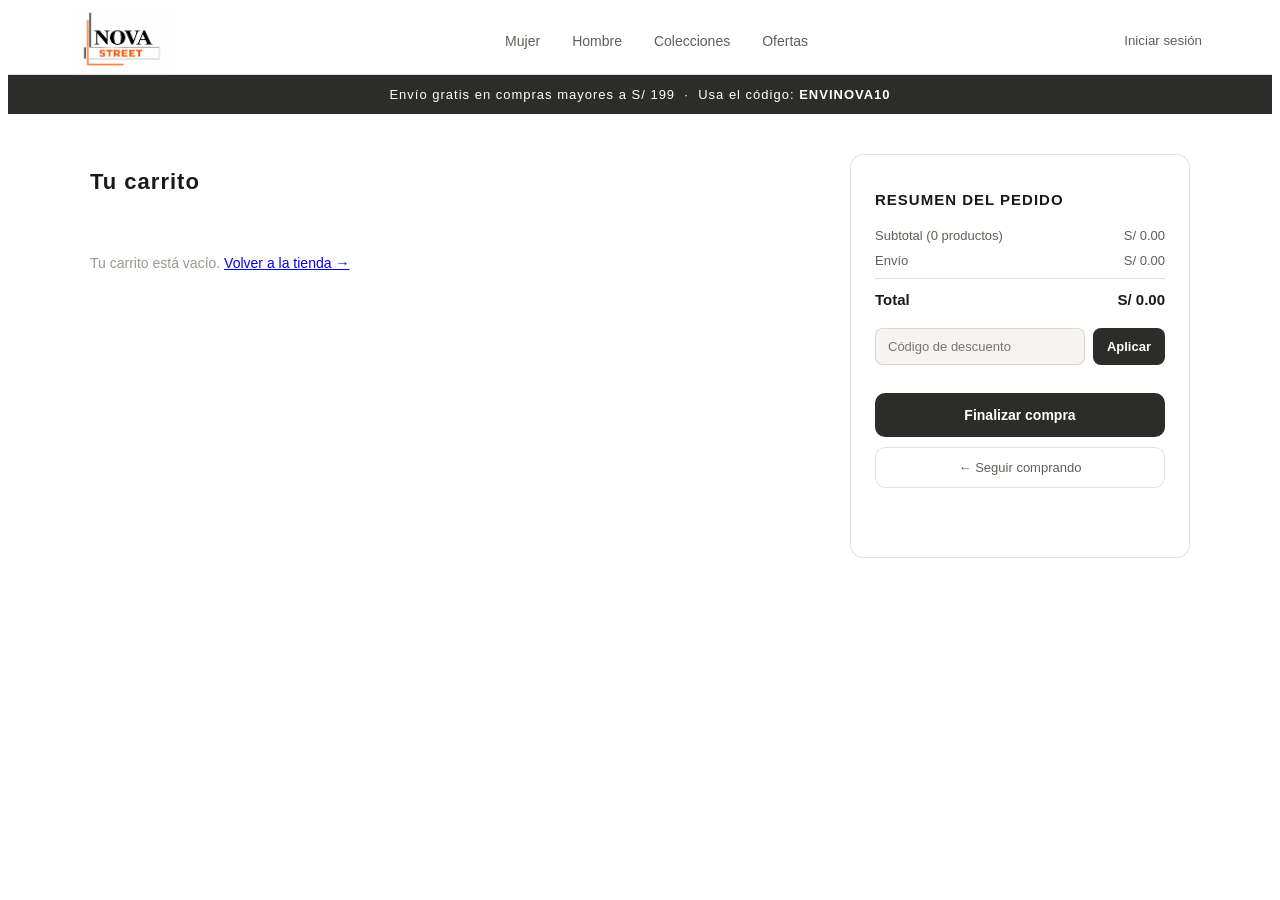
==== carrito.html @ d43078b9 "se agrego html y js para el carrito por favor creen cuenta y revisenlo gracias" ====
<!DOCTYPE html>
<html lang="es">
<head>
  <meta charset="UTF-8"/>
  <meta name="viewport" content="width=device-width, initial-scale=1.0"/>
  <title>Nova Street — Carrito</title>
  <link rel="stylesheet" href="css/1.css"/>
  <style>
    /* ── Layout principal ── */
    .carrito-page {
      max-width: 1100px;
      margin: 0 auto;
      padding: 2.5rem 2rem 5rem;
      display: grid;
      grid-template-columns: 1fr 340px;
      gap: 2rem;
      align-items: start;
    }
    @media (max-width: 768px) {
      .carrito-page { grid-template-columns: 1fr; }
    }
 
    /* ── Título ── */
    .carrito-titulo {
      font-size: 22px;
      font-weight: 600;
      letter-spacing: 1px;
      margin-bottom: 1.75rem;
      color: var(--text-primary);
    }
 
    /* ── Tabla de productos ── */
    .carrito-vacio {
      font-size: 14px;
      color: var(--text-tertiary);
      padding: 2rem 0;
    }
    .carrito-item {
      display: grid;
      grid-template-columns: 80px 1fr auto;
      gap: 1rem;
      align-items: center;
      padding: 1.1rem 0;
      border-bottom: 0.5px solid var(--border);
    }
    .item-img {
      width: 80px; height: 80px;
      border-radius: 10px;
      object-fit: cover;
      background: var(--bg-secondary);
      display: flex; align-items: center; justify-content: center;
      overflow: hidden;
    }
    .item-img img { width: 100%; height: 100%; object-fit: cover; }
    .item-info { display: flex; flex-direction: column; gap: 4px; }
    .item-name { font-size: 14px; font-weight: 500; color: var(--text-primary); }
    .item-cat  { font-size: 12px; color: var(--text-tertiary); }
    .item-price { font-size: 14px; font-weight: 600; color: var(--text-primary); margin-top: 4px; }
    .item-right {
      display: flex;
      flex-direction: column;
      align-items: flex-end;
      gap: 10px;
    }
    .item-subtotal { font-size: 14px; font-weight: 600; color: var(--text-primary); white-space: nowrap; }
    .qty-ctrl { display: flex; align-items: center; gap: 8px; }
    .qty-btn {
      width: 28px; height: 28px;
      border-radius: 50%;
      border: 0.5px solid var(--border);
      background: var(--bg-primary);
      color: var(--text-primary);
      font-size: 16px;
      cursor: pointer;
      display: flex; align-items: center; justify-content: center;
      font-family: inherit;
      transition: background 0.15s;
    }
    .qty-btn:hover { background: var(--bg-secondary); }
    .qty-num-c { font-size: 14px; font-weight: 600; min-width: 18px; text-align: center; }
    .btn-eliminar {
      background: none;
      border: none;
      font-size: 11px;
      color: var(--text-tertiary);
      cursor: pointer;
      font-family: inherit;
      padding: 0;
      transition: color 0.15s;
    }
    .btn-eliminar:hover { color: var(--coral); }
 
    /* ── Panel resumen ── */
    .resumen {
      border: 0.5px solid var(--border);
      border-radius: 14px;
      padding: 1.5rem;
      position: sticky;
      top: 80px;
      background: var(--bg-primary);
    }
    .resumen h2 { font-size: 15px; font-weight: 600; letter-spacing: 1px; margin-bottom: 1.25rem; }
    .resumen-fila {
      display: flex;
      justify-content: space-between;
      font-size: 13px;
      color: var(--text-secondary);
      margin-bottom: 10px;
    }
    .resumen-fila.total {
      font-size: 15px;
      font-weight: 600;
      color: var(--text-primary);
      border-top: 0.5px solid var(--border);
      padding-top: 12px;
      margin-top: 4px;
    }
    .promo-input {
      display: flex;
      gap: 8px;
      margin: 1.25rem 0;
    }
    .promo-input input {
      flex: 1;
      padding: 10px 12px;
      border: 0.5px solid var(--border);
      border-radius: 8px;
      font-size: 13px;
      font-family: inherit;
      outline: none;
      background: var(--bg-secondary);
    }
    .promo-input input:focus { border-color: var(--accent); }
    .promo-input button {
      padding: 10px 14px;
      background: var(--accent);
      color: #fff;
      border: none;
      border-radius: 8px;
      font-size: 13px;
      font-weight: 600;
      font-family: inherit;
      cursor: pointer;
    }
    .btn-checkout {
      width: 100%;
      padding: 14px;
      background: var(--accent);
      color: #fff;
      border: none;
      border-radius: 10px;
      font-size: 14px;
      font-weight: 600;
      font-family: inherit;
      cursor: pointer;
      transition: background 0.2s;
      margin-top: 0.5rem;
    }
    .btn-checkout:hover { background: var(--accent-hover); }
    .btn-seguir {
      width: 100%;
      padding: 12px;
      background: none;
      border: 0.5px solid var(--border);
      border-radius: 10px;
      font-size: 13px;
      color: var(--text-secondary);
      font-family: inherit;
      cursor: pointer;
      margin-top: 10px;
      transition: background 0.15s;
    }
    .btn-seguir:hover { background: var(--bg-secondary); }
 
    /* ── Formulario de envío (oculto hasta checkout) ── */
    .envio-form {
      display: none;
      margin-top: 1.25rem;
      padding-top: 1.25rem;
      border-top: 0.5px solid var(--border);
    }
    .envio-form.activo { display: block; }
    .envio-form h3 { font-size: 13px; font-weight: 600; letter-spacing: 1px; margin-bottom: 1rem; text-transform: uppercase; }
    .envio-form .field { margin-bottom: 0.75rem; }
    .envio-form .field label {
      display: block;
      font-size: 11px;
      font-weight: 600;
      letter-spacing: 1px;
      color: var(--text-tertiary);
      text-transform: uppercase;
      margin-bottom: 5px;
    }
    .envio-form .field input {
      width: 100%;
      padding: 10px 12px;
      border: 0.5px solid var(--border);
      border-radius: 8px;
      font-size: 13px;
      font-family: inherit;
      outline: none;
      background: var(--bg-secondary);
      color: var(--text-primary);
    }
    .envio-form .field input:focus { border-color: var(--accent); }
    .btn-confirmar {
      width: 100%;
      padding: 13px;
      background: #0F6E56;
      color: #fff;
      border: none;
      border-radius: 10px;
      font-size: 14px;
      font-weight: 600;
      font-family: inherit;
      cursor: pointer;
      margin-top: 0.5rem;
      transition: background 0.2s;
    }
    .btn-confirmar:hover { background: #0a5240; }
 
    /* ── Mensaje feedback ── */
    #mensajeCarrito {
      font-size: 13px;
      font-weight: 500;
      text-align: center;
      margin-top: 0.75rem;
      min-height: 1.2rem;
    }
 
    /* ── Usuario navbar ── */
    .nav-user { font-size: 13px; color: var(--text-secondary); }
  </style>
</head>
<body>
 
<!-- NAVBAR -->
<nav>
  <img src="img/loguito.2.png" class="loguito" alt="Nova Street"/>
  <ul class="nav-links">
    <li><a href="index.html">Mujer</a></li>
    <li><a href="Hombres.html">Hombre</a></li>
    <li><a href="#">Colecciones</a></li>
    <li><a href="#">Ofertas</a></li>
  </ul>
  <div class="nav-right">
    <span class="nav-user" id="nombreUsuario"></span>
    <button class="icon-btn" id="btnSesion" title="Sesión"></button>
  </div>
</nav>
 
<!-- PROMO BAR -->
<div class="promo-bar">
  Envío gratis en compras mayores a S/ 199 &nbsp;·&nbsp; Usa el código: <strong>ENVINOVA10</strong>
</div>
 
<!-- CONTENIDO CARRITO -->
<div class="carrito-page">
 
  <!-- Columna izquierda: lista -->
  <div>
    <h1 class="carrito-titulo">Tu carrito</h1>
    <div id="listaCarrito"></div>
  </div>
 
  <!-- Columna derecha: resumen -->
  <aside class="resumen">
    <h2>RESUMEN DEL PEDIDO</h2>
 
    <div class="resumen-fila">
      <span>Subtotal (<span id="totalQty">0</span> productos)</span>
      <span id="subtotalMonto">S/ 0.00</span>
    </div>
    <div class="resumen-fila">
      <span>Envío</span>
      <span id="costoEnvio">S/ 0.00</span>
    </div>
    <div class="resumen-fila total">
      <span>Total</span>
      <span id="totalMonto">S/ 0.00</span>
    </div>
 
    <div class="promo-input">
      <input type="text" id="codigoPromo" placeholder="Código de descuento"/>
      <button onclick="aplicarPromo()">Aplicar</button>
    </div>
 
    <button class="btn-checkout" id="btnCheckout">Finalizar compra</button>
    <button class="btn-seguir" onclick="window.location.href='index.html'">← Seguir comprando</button>
 
    <!-- Formulario de envío -->
    <form class="envio-form" id="formEnvio">
      <h3>Datos de envío</h3>
      <div class="field">
        <label for="direccion">Dirección</label>
        <input type="text" id="direccion" placeholder="Av. Arequipa 123, Lima" required/>
      </div>
      <div class="field">
        <label for="telefono">Teléfono</label>
        <input type="tel" id="telefono" placeholder="987654321" required/>
      </div>
      <button type="submit" class="btn-confirmar">Confirmar pedido ✓</button>
    </form>
 
    <p id="mensajeCarrito"></p>
  </aside>
 
</div>
 
<script src="js/carrito.js"></script>
</body>
</html>
---- css/1.css ----
*::before, *::after {box-sizing: border-box;margin: 0;padding: 0;}
    :root {
      --bg-primary: #ffffff;
      --bg-secondary: #f5f4f0;
      --text-primary: #1a1a18;
      --text-secondary: #5f5e5a;
      --text-tertiary: #999890;
      --border: rgba(0,0,0,0.12);
      --accent: #2C2C2A;
      --accent-hover: #444441;
      --coral: #D85A30;
    }
 
    body {
      font-family: -apple-system, BlinkMacSystemFont, 'Segoe UI', sans-serif;
      color: var(--text-primary);
      background: var(--bg-primary);
    }
 
    /* NAV */
    nav {
      display: flex;
      align-items: center;
      justify-content: space-between;
      padding: 0rem 4rem;
      border-bottom: 0.5px solid var(--border);
      background: var(--bg-primary);
      position: sticky;
      top: 0;
      z-index: 100;
    }
    .logo { font-size: 20px; font-weight: 600; letter-spacing: 3px; color: var(--text-primary); }
    .nav-links { display: flex; gap: 2rem; list-style: none; }
    .nav-links a { font-size: 14px; color: var(--text-secondary); text-decoration: none; transition: color 0.2s; cursor: pointer; }
    .nav-links a:hover { color: var(--text-primary); }
    .nav-right { display: flex; gap: 16px; align-items: center; }
    .icon-btn { background: none; border: none; cursor: pointer; color: var(--text-secondary); padding: 6px; display: flex; align-items: center; transition: color 0.2s; }
    .icon-btn:hover { color: var(--text-primary); }
    .cart-wrapper { position: relative; }
    .cart-badge {
      position: absolute; top: 0; right: 0;
      background: var(--coral); color: #fff;
      border-radius: 50%; font-size: 10px;
      width: 16px; height: 16px;
      display: flex; align-items: center; justify-content: center;
      font-weight: 600; transform: translate(40%, -40%);
    }
 
    /* PROMO BAR */
    .promo-bar {
      background: var(--accent);
      color: #fff;
      text-align: center;
      padding: 12px;
      font-size: 13px;
      letter-spacing: 1px;
    }
 
    /* HERO */
    .hero {
      display: grid;
      grid-template-columns: 1fr 1fr;
      min-height: 420px;
      background: var(--bg-secondary);
    }
    .hero-text {
      display: flex;
      flex-direction: column;
      justify-content: center;
      padding: 3rem 3rem;
      gap: 1.25rem;
    }
    .hero-tag { font-size: 12px; letter-spacing: 3px; color: var(--coral); font-weight: 600; text-transform: uppercase; }
    .hero h1 { font-size: 42px; font-weight: 600; line-height: 1.15; color: var(--text-primary); }
    .hero p { font-size: 15px; color: var(--text-secondary); line-height: 1.7; max-width: 340px; }
    .hero-btns { display: flex; gap: 12px; margin-top: 0.5rem; }
    .btn-primary {
      background: var(--accent); color: #fff;
      border: none; padding: 13px 30px;
      border-radius: 8px; font-size: 14px;
      cursor: pointer; font-family: inherit;
      transition: background 0.2s;
    }
    .btn-primary:hover { background: var(--accent-hover); }
    .btn-outline {
      background: none;
      border: 0.5px solid var(--border);
      color: var(--text-primary);
      padding: 13px 30px;
      border-radius: 8px; font-size: 14px;
      cursor: pointer; font-family: inherit;
      transition: background 0.2s;
    }
    .btn-outline:hover { background: var(--bg-primary); }
    .hero-visual {
      background: #e8e6de;
      display: flex;
      align-items: center;
      justify-content: center;
    }
 
    /* CATEGORIES */
    .section-header { padding: 2.5rem 2.5rem 1rem; }
    .section-label { font-size: 12px; letter-spacing: 2.5px; color: var(--text-tertiary); text-transform: uppercase; }
    .categories {
      display: grid;
      grid-template-columns: repeat(4, 1fr);
      gap: 14px;
      padding: 0 2.5rem 2.5rem;
    }
    .cat-card {
      border-radius: 12px;
      overflow: hidden;
      border: 0.5px solid var(--border);
      cursor: pointer;
      background: var(--bg-primary);
      transition: box-shadow 0.2s;
    }
    .cat-card:hover { box-shadow: 0 4px 16px rgba(0,0,0,0.08); }
    .cat-card:hover .cat-label { background: var(--accent); color: #fff; }
    .cat-img { height: 110px; display: flex; align-items: center; justify-content: center; font-size: 36px; }
    .cat-label {
      padding: 11px 14px;
      font-size: 13px; font-weight: 500;
      color: var(--text-primary);
      background: var(--bg-secondary);
      transition: background 0.2s, color 0.2s;
      text-align: center;
    }
 
    /* PRODUCTS */
    .products-section { padding: 0 2.5rem 3rem; }
    .filters { display: flex; gap: 8px; margin-bottom: 1.5rem; flex-wrap: wrap; }
    .filter-btn {
      border: 0.5px solid var(--border);
      background: var(--bg-primary);
      color: var(--text-secondary);
      padding: 7px 18px;
      border-radius: 20px;
      font-size: 13px;
      cursor: pointer;
      font-family: inherit;
      transition: all 0.2s;
    }
    .filter-btn.active, .filter-btn:hover {
      background: var(--accent);
      color: #fff;
      border-color: var(--accent);
    }
    .products {
      display: grid;
      grid-template-columns: repeat(3, 1fr);
      gap: 18px;
    }
    .product-card {
      border-radius: 12px;
      overflow: hidden;
      border: 0.5px solid var(--border);
      background: var(--bg-primary);
      cursor: pointer;
      transition: border-color 0.2s, box-shadow 0.2s;
    }
    .product-card:hover { border-color: rgba(0,0,0,0.25); box-shadow: 0 4px 16px rgba(0,0,0,0.07); }
    .product-img {
      height: 180px;
      display: flex;
      align-items: center;
      justify-content: center;
      font-size: 48px;
      position: relative;
    }
    .badge {
      position: absolute; top: 10px; left: 10px;
      font-size: 11px; font-weight: 600;
      padding: 4px 9px;
      border-radius: 6px;
    }
    .badge-new { background: #E1F5EE; color: #0F6E56; }
    .badge-sale { background: #FAECE7; color: #993C1D; }
    .product-info { padding: 14px 16px; }
    .product-name { font-size: 14px; font-weight: 500; color: var(--text-primary); margin-bottom: 3px; }
    .product-cat { font-size: 12px; color: var(--text-tertiary); margin-bottom: 10px; }
    .product-footer { display: flex; align-items: center; justify-content: space-between; }
    .price { font-size: 15px; font-weight: 600; color: var(--text-primary); }
    .price-old { font-size: 12px; color: var(--text-tertiary); text-decoration: line-through; margin-left: 5px; }
    .add-btn {
      width: 30px; height: 30px;
      border-radius: 50%;
      background: var(--accent);
      border: none; color: #fff;
      cursor: pointer;
      font-size: 20px;
      display: flex; align-items: center; justify-content: center;
      line-height: 1;
      transition: background 0.2s, transform 0.1s;
    }
    .add-btn:hover { background: var(--accent-hover); }
    .add-btn:active { transform: scale(0.92); }
 
    /* BANNER */
    .banner {
      margin: 0 2.5rem 3rem;
      border-radius: 16px;
      background: var(--accent);
      padding: 2.5rem 3rem;
      display: flex;
      align-items: center;
      justify-content: space-between;
    }
    .banner h2 { font-size: 26px; font-weight: 600; color: #fff; margin-bottom: 8px; }
    .banner p { font-size: 14px; color: rgba(255,255,255,0.65); }
    .btn-white {
      background: #fff; color: var(--accent);
      border: none; padding: 13px 28px;
      border-radius: 8px; font-size: 14px;
      cursor: pointer; font-family: inherit;
      font-weight: 600; white-space: nowrap;
      transition: opacity 0.2s;
    }
    .btn-white:hover { opacity: 0.85; }
 
    /* FOOTER */
    footer {
      border-top: 0.5px solid var(--border);
      padding: 2.5rem 2.5rem 1.5rem;
    }
    .footer-grid {
      display: grid;
      grid-template-columns: 2fr 1fr 1fr 1fr;
      gap: 2rem;
      margin-bottom: 2rem;
    }
    .footer-brand .logo { display: block; margin-bottom: 12px; }
    .footer-brand p { font-size: 13px; color: var(--text-secondary); line-height: 1.7; max-width: 220px; }
    .footer-col h4 { font-size: 11px; letter-spacing: 2px; color: var(--text-tertiary); margin-bottom: 14px; text-transform: uppercase; }
    .footer-col ul { list-style: none; display: flex; flex-direction: column; gap: 9px; }
    .footer-col a { font-size: 13px; color: var(--text-secondary); text-decoration: none; cursor: pointer; transition: color 0.2s; }
    .footer-col a:hover { color: var(--text-primary); }
    .footer-bottom {
      border-top: 0.5px solid var(--border);
      padding-top: 1.25rem;
      display: flex;
      align-items: center;
      justify-content: space-between;
      font-size: 12px;
      color: var(--text-tertiary);
    }
 
    /* TOAST */
    .toast {
      position: fixed;
      bottom: 24px; left: 50%;
      transform: translateX(-50%) translateY(10px);
      background: var(--accent); color: #fff;
      padding: 11px 22px;
      border-radius: 8px;
      font-size: 13px;
      opacity: 0;
      transition: opacity 0.3s, transform 0.3s;
      pointer-events: none;
      z-index: 999;
    }
    .toast.show { opacity: 1; transform: translateX(-50%) translateY(0); }
 
    /* RESPONSIVE */
    @media (max-width: 768px) {
      .hero { grid-template-columns: 1fr; }
      .hero-visual { display: none; }
      .categories { grid-template-columns: repeat(2, 1fr); }
      .products { grid-template-columns: repeat(2, 1fr); }
      .footer-grid { grid-template-columns: 1fr 1fr; }
      .banner { flex-direction: column; gap: 1.5rem; text-align: center; }
      .nav-links { display: none; }
    }

    /* AGREGADO: imagen del logo */
    .loguito {
      width: 99px;
      height: auto;
    }

    /* AGREGADO: controles de cantidad */
    .qty-ctrl {
      display: flex;
      align-items: center;
      gap: 6px;
    }
    .qty-num {
      font-size: 13px;
      font-weight: 600;
      min-width: 16px;
      text-align: center;
      color: var(--text-primary);
    }
    .minus-btn {
      width: 30px; height: 30px;
      border-radius: 50%;
      background: var(--bg-primary);
      border: 0.5px solid var(--border);
      color: var(--text-primary);
      cursor: pointer;
      font-size: 20px;
      display: flex; align-items: center; justify-content: center;
      line-height: 1;
      transition: background 0.2s, transform 0.1s;
      font-family: inherit;
    }
    .minus-btn:hover  { background: var(--bg-secondary); }
    .minus-btn:active { transform: scale(0.92); }

    /* AGREGADO: barra flotante del carrito */
    .cart-bar {
      position: fixed;
      bottom: 20px;
      left: 50%;
      transform: translateX(-50%) translateY(16px);
      width: calc(100% - 5rem);
      max-width: 700px;
      background: var(--accent);
      color: #fff;
      border-radius: 14px;
      padding: 14px 20px;
      display: flex;
      align-items: center;
      justify-content: space-between;
      gap: 12px;
      opacity: 0;
      pointer-events: none;
      transition: opacity 0.25s, transform 0.25s;
      z-index: 200;
    }
    .cart-bar.visible {
      opacity: 1;
      pointer-events: all;
      transform: translateX(-50%) translateY(0);
    }
    .cart-info {
      display: flex;
      flex-direction: column;
      gap: 2px;
      min-width: 0;
      overflow: hidden;
    }
    .cart-bar-names {
      font-size: 11px;
      color: rgba(255,255,255,0.55);
      white-space: nowrap;
      overflow: hidden;
      text-overflow: ellipsis;
    }
    .cart-bar-total {
      font-size: 15px;
      font-weight: 600;
    }
    .cart-bar-btn {
      flex-shrink: 0;
      background: #fff;
      color: var(--accent);
      border: none;
      border-radius: 8px;
      padding: 9px 20px;
      font-size: 13px;
      font-weight: 600;
      cursor: pointer;
      font-family: inherit;
      transition: opacity 0.15s;
      white-space: nowrap;
    }
    .cart-bar-btn:hover { opacity: 0.85; }

    @media (max-width: 768px) {
      .cart-bar { width: calc(100% - 2rem); }
    }
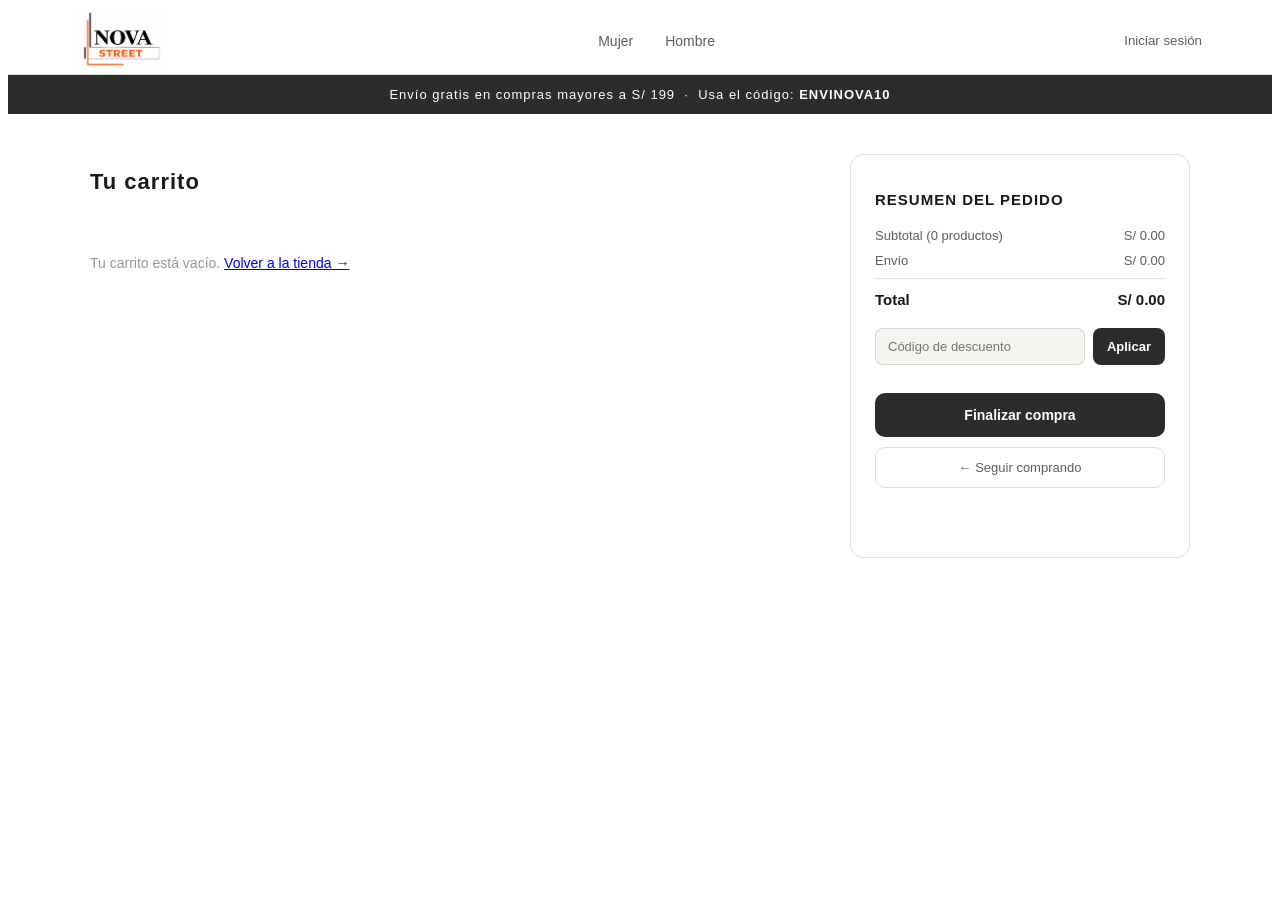
==== commit 3bafc123: "Aumento de la pagina de mujeres y orden en los html" ====
--- a/carrito.html
+++ b/carrito.html
@@ -5,243 +5,15 @@
   <meta name="viewport" content="width=device-width, initial-scale=1.0"/>
   <title>Nova Street — Carrito</title>
   <link rel="stylesheet" href="css/1.css"/>
-  <style>
-    /* ── Layout principal ── */
-    .carrito-page {
-      max-width: 1100px;
-      margin: 0 auto;
-      padding: 2.5rem 2rem 5rem;
-      display: grid;
-      grid-template-columns: 1fr 340px;
-      gap: 2rem;
-      align-items: start;
-    }
-    @media (max-width: 768px) {
-      .carrito-page { grid-template-columns: 1fr; }
-    }
- 
-    /* ── Título ── */
-    .carrito-titulo {
-      font-size: 22px;
-      font-weight: 600;
-      letter-spacing: 1px;
-      margin-bottom: 1.75rem;
-      color: var(--text-primary);
-    }
- 
-    /* ── Tabla de productos ── */
-    .carrito-vacio {
-      font-size: 14px;
-      color: var(--text-tertiary);
-      padding: 2rem 0;
-    }
-    .carrito-item {
-      display: grid;
-      grid-template-columns: 80px 1fr auto;
-      gap: 1rem;
-      align-items: center;
-      padding: 1.1rem 0;
-      border-bottom: 0.5px solid var(--border);
-    }
-    .item-img {
-      width: 80px; height: 80px;
-      border-radius: 10px;
-      object-fit: cover;
-      background: var(--bg-secondary);
-      display: flex; align-items: center; justify-content: center;
-      overflow: hidden;
-    }
-    .item-img img { width: 100%; height: 100%; object-fit: cover; }
-    .item-info { display: flex; flex-direction: column; gap: 4px; }
-    .item-name { font-size: 14px; font-weight: 500; color: var(--text-primary); }
-    .item-cat  { font-size: 12px; color: var(--text-tertiary); }
-    .item-price { font-size: 14px; font-weight: 600; color: var(--text-primary); margin-top: 4px; }
-    .item-right {
-      display: flex;
-      flex-direction: column;
-      align-items: flex-end;
-      gap: 10px;
-    }
-    .item-subtotal { font-size: 14px; font-weight: 600; color: var(--text-primary); white-space: nowrap; }
-    .qty-ctrl { display: flex; align-items: center; gap: 8px; }
-    .qty-btn {
-      width: 28px; height: 28px;
-      border-radius: 50%;
-      border: 0.5px solid var(--border);
-      background: var(--bg-primary);
-      color: var(--text-primary);
-      font-size: 16px;
-      cursor: pointer;
-      display: flex; align-items: center; justify-content: center;
-      font-family: inherit;
-      transition: background 0.15s;
-    }
-    .qty-btn:hover { background: var(--bg-secondary); }
-    .qty-num-c { font-size: 14px; font-weight: 600; min-width: 18px; text-align: center; }
-    .btn-eliminar {
-      background: none;
-      border: none;
-      font-size: 11px;
-      color: var(--text-tertiary);
-      cursor: pointer;
-      font-family: inherit;
-      padding: 0;
-      transition: color 0.15s;
-    }
-    .btn-eliminar:hover { color: var(--coral); }
- 
-    /* ── Panel resumen ── */
-    .resumen {
-      border: 0.5px solid var(--border);
-      border-radius: 14px;
-      padding: 1.5rem;
-      position: sticky;
-      top: 80px;
-      background: var(--bg-primary);
-    }
-    .resumen h2 { font-size: 15px; font-weight: 600; letter-spacing: 1px; margin-bottom: 1.25rem; }
-    .resumen-fila {
-      display: flex;
-      justify-content: space-between;
-      font-size: 13px;
-      color: var(--text-secondary);
-      margin-bottom: 10px;
-    }
-    .resumen-fila.total {
-      font-size: 15px;
-      font-weight: 600;
-      color: var(--text-primary);
-      border-top: 0.5px solid var(--border);
-      padding-top: 12px;
-      margin-top: 4px;
-    }
-    .promo-input {
-      display: flex;
-      gap: 8px;
-      margin: 1.25rem 0;
-    }
-    .promo-input input {
-      flex: 1;
-      padding: 10px 12px;
-      border: 0.5px solid var(--border);
-      border-radius: 8px;
-      font-size: 13px;
-      font-family: inherit;
-      outline: none;
-      background: var(--bg-secondary);
-    }
-    .promo-input input:focus { border-color: var(--accent); }
-    .promo-input button {
-      padding: 10px 14px;
-      background: var(--accent);
-      color: #fff;
-      border: none;
-      border-radius: 8px;
-      font-size: 13px;
-      font-weight: 600;
-      font-family: inherit;
-      cursor: pointer;
-    }
-    .btn-checkout {
-      width: 100%;
-      padding: 14px;
-      background: var(--accent);
-      color: #fff;
-      border: none;
-      border-radius: 10px;
-      font-size: 14px;
-      font-weight: 600;
-      font-family: inherit;
-      cursor: pointer;
-      transition: background 0.2s;
-      margin-top: 0.5rem;
-    }
-    .btn-checkout:hover { background: var(--accent-hover); }
-    .btn-seguir {
-      width: 100%;
-      padding: 12px;
-      background: none;
-      border: 0.5px solid var(--border);
-      border-radius: 10px;
-      font-size: 13px;
-      color: var(--text-secondary);
-      font-family: inherit;
-      cursor: pointer;
-      margin-top: 10px;
-      transition: background 0.15s;
-    }
-    .btn-seguir:hover { background: var(--bg-secondary); }
- 
-    /* ── Formulario de envío (oculto hasta checkout) ── */
-    .envio-form {
-      display: none;
-      margin-top: 1.25rem;
-      padding-top: 1.25rem;
-      border-top: 0.5px solid var(--border);
-    }
-    .envio-form.activo { display: block; }
-    .envio-form h3 { font-size: 13px; font-weight: 600; letter-spacing: 1px; margin-bottom: 1rem; text-transform: uppercase; }
-    .envio-form .field { margin-bottom: 0.75rem; }
-    .envio-form .field label {
-      display: block;
-      font-size: 11px;
-      font-weight: 600;
-      letter-spacing: 1px;
-      color: var(--text-tertiary);
-      text-transform: uppercase;
-      margin-bottom: 5px;
-    }
-    .envio-form .field input {
-      width: 100%;
-      padding: 10px 12px;
-      border: 0.5px solid var(--border);
-      border-radius: 8px;
-      font-size: 13px;
-      font-family: inherit;
-      outline: none;
-      background: var(--bg-secondary);
-      color: var(--text-primary);
-    }
-    .envio-form .field input:focus { border-color: var(--accent); }
-    .btn-confirmar {
-      width: 100%;
-      padding: 13px;
-      background: #0F6E56;
-      color: #fff;
-      border: none;
-      border-radius: 10px;
-      font-size: 14px;
-      font-weight: 600;
-      font-family: inherit;
-      cursor: pointer;
-      margin-top: 0.5rem;
-      transition: background 0.2s;
-    }
-    .btn-confirmar:hover { background: #0a5240; }
- 
-    /* ── Mensaje feedback ── */
-    #mensajeCarrito {
-      font-size: 13px;
-      font-weight: 500;
-      text-align: center;
-      margin-top: 0.75rem;
-      min-height: 1.2rem;
-    }
- 
-    /* ── Usuario navbar ── */
-    .nav-user { font-size: 13px; color: var(--text-secondary); }
-  </style>
-</head>
+  <link rel="stylesheet" href="css/carrito.css">
 <body>
  
 <!-- NAVBAR -->
 <nav>
   <img src="img/loguito.2.png" class="loguito" alt="Nova Street"/>
   <ul class="nav-links">
-    <li><a href="index.html">Mujer</a></li>
+    <li><a href="Mujeres.html">Mujer</a></li>
     <li><a href="Hombres.html">Hombre</a></li>
-    <li><a href="#">Colecciones</a></li>
-    <li><a href="#">Ofertas</a></li>
   </ul>
   <div class="nav-right">
     <span class="nav-user" id="nombreUsuario"></span>
@@ -286,7 +58,7 @@
     </div>
  
     <button class="btn-checkout" id="btnCheckout">Finalizar compra</button>
-    <button class="btn-seguir" onclick="window.location.href='index.html'">← Seguir comprando</button>
+    <button class="btn-seguir" onclick="window.location.href='Proyecto.html'">← Seguir comprando</button>
  
     <!-- Formulario de envío -->
     <form class="envio-form" id="formEnvio">
--- a/css/carrito.css
+++ b/css/carrito.css
@@ -0,0 +1,224 @@
+/* ── Layout principal ── */
+    .carrito-page {
+      max-width: 1100px;
+      margin: 0 auto;
+      padding: 2.5rem 2rem 5rem;
+      display: grid;
+      grid-template-columns: 1fr 340px;
+      gap: 2rem;
+      align-items: start;
+    }
+    @media (max-width: 768px) {
+      .carrito-page { grid-template-columns: 1fr; }
+    }
+ 
+    /* ── Título ── */
+    .carrito-titulo {
+      font-size: 22px;
+      font-weight: 600;
+      letter-spacing: 1px;
+      margin-bottom: 1.75rem;
+      color: var(--text-primary);
+    }
+ 
+    /* ── Tabla de productos ── */
+    .carrito-vacio {
+      font-size: 14px;
+      color: var(--text-tertiary);
+      padding: 2rem 0;
+    }
+    .carrito-item {
+      display: grid;
+      grid-template-columns: 80px 1fr auto;
+      gap: 1rem;
+      align-items: center;
+      padding: 1.1rem 0;
+      border-bottom: 0.5px solid var(--border);
+    }
+    .item-img {
+      width: 80px; height: 80px;
+      border-radius: 10px;
+      object-fit: cover;
+      background: var(--bg-secondary);
+      display: flex; align-items: center; justify-content: center;
+      overflow: hidden;
+    }
+    .item-img img { width: 100%; height: 100%; object-fit: cover; }
+    .item-info { display: flex; flex-direction: column; gap: 4px; }
+    .item-name { font-size: 14px; font-weight: 500; color: var(--text-primary); }
+    .item-cat  { font-size: 12px; color: var(--text-tertiary); }
+    .item-price { font-size: 14px; font-weight: 600; color: var(--text-primary); margin-top: 4px; }
+    .item-right {
+      display: flex;
+      flex-direction: column;
+      align-items: flex-end;
+      gap: 10px;
+    }
+    .item-subtotal { font-size: 14px; font-weight: 600; color: var(--text-primary); white-space: nowrap; }
+    .qty-ctrl { display: flex; align-items: center; gap: 8px; }
+    .qty-btn {
+      width: 28px; height: 28px;
+      border-radius: 50%;
+      border: 0.5px solid var(--border);
+      background: var(--bg-primary);
+      color: var(--text-primary);
+      font-size: 16px;
+      cursor: pointer;
+      display: flex; align-items: center; justify-content: center;
+      font-family: inherit;
+      transition: background 0.15s;
+    }
+    .qty-btn:hover { background: var(--bg-secondary); }
+    .qty-num-c { font-size: 14px; font-weight: 600; min-width: 18px; text-align: center; }
+    .btn-eliminar {
+      background: none;
+      border: none;
+      font-size: 11px;
+      color: var(--text-tertiary);
+      cursor: pointer;
+      font-family: inherit;
+      padding: 0;
+      transition: color 0.15s;
+    }
+    .btn-eliminar:hover { color: var(--coral); }
+ 
+    /* ── Panel resumen ── */
+    .resumen {
+      border: 0.5px solid var(--border);
+      border-radius: 14px;
+      padding: 1.5rem;
+      position: sticky;
+      top: 80px;
+      background: var(--bg-primary);
+    }
+    .resumen h2 { font-size: 15px; font-weight: 600; letter-spacing: 1px; margin-bottom: 1.25rem; }
+    .resumen-fila {
+      display: flex;
+      justify-content: space-between;
+      font-size: 13px;
+      color: var(--text-secondary);
+      margin-bottom: 10px;
+    }
+    .resumen-fila.total {
+      font-size: 15px;
+      font-weight: 600;
+      color: var(--text-primary);
+      border-top: 0.5px solid var(--border);
+      padding-top: 12px;
+      margin-top: 4px;
+    }
+    .promo-input {
+      display: flex;
+      gap: 8px;
+      margin: 1.25rem 0;
+    }
+    .promo-input input {
+      flex: 1;
+      padding: 10px 12px;
+      border: 0.5px solid var(--border);
+      border-radius: 8px;
+      font-size: 13px;
+      font-family: inherit;
+      outline: none;
+      background: var(--bg-secondary);
+    }
+    .promo-input input:focus { border-color: var(--accent); }
+    .promo-input button {
+      padding: 10px 14px;
+      background: var(--accent);
+      color: #fff;
+      border: none;
+      border-radius: 8px;
+      font-size: 13px;
+      font-weight: 600;
+      font-family: inherit;
+      cursor: pointer;
+    }
+    .btn-checkout {
+      width: 100%;
+      padding: 14px;
+      background: var(--accent);
+      color: #fff;
+      border: none;
+      border-radius: 10px;
+      font-size: 14px;
+      font-weight: 600;
+      font-family: inherit;
+      cursor: pointer;
+      transition: background 0.2s;
+      margin-top: 0.5rem;
+    }
+    .btn-checkout:hover { background: var(--accent-hover); }
+    .btn-seguir {
+      width: 100%;
+      padding: 12px;
+      background: none;
+      border: 0.5px solid var(--border);
+      border-radius: 10px;
+      font-size: 13px;
+      color: var(--text-secondary);
+      font-family: inherit;
+      cursor: pointer;
+      margin-top: 10px;
+      transition: background 0.15s;
+    }
+    .btn-seguir:hover { background: var(--bg-secondary); }
+ 
+    /* ── Formulario de envío (oculto hasta checkout) ── */
+    .envio-form {
+      display: none;
+      margin-top: 1.25rem;
+      padding-top: 1.25rem;
+      border-top: 0.5px solid var(--border);
+    }
+    .envio-form.activo { display: block; }
+    .envio-form h3 { font-size: 13px; font-weight: 600; letter-spacing: 1px; margin-bottom: 1rem; text-transform: uppercase; }
+    .envio-form .field { margin-bottom: 0.75rem; }
+    .envio-form .field label {
+      display: block;
+      font-size: 11px;
+      font-weight: 600;
+      letter-spacing: 1px;
+      color: var(--text-tertiary);
+      text-transform: uppercase;
+      margin-bottom: 5px;
+    }
+    .envio-form .field input {
+      width: 100%;
+      padding: 10px 12px;
+      border: 0.5px solid var(--border);
+      border-radius: 8px;
+      font-size: 13px;
+      font-family: inherit;
+      outline: none;
+      background: var(--bg-secondary);
+      color: var(--text-primary);
+    }
+    .envio-form .field input:focus { border-color: var(--accent); }
+    .btn-confirmar {
+      width: 100%;
+      padding: 13px;
+      background: #0F6E56;
+      color: #fff;
+      border: none;
+      border-radius: 10px;
+      font-size: 14px;
+      font-weight: 600;
+      font-family: inherit;
+      cursor: pointer;
+      margin-top: 0.5rem;
+      transition: background 0.2s;
+    }
+    .btn-confirmar:hover { background: #0a5240; }
+ 
+    /* ── Mensaje feedback ── */
+    #mensajeCarrito {
+      font-size: 13px;
+      font-weight: 500;
+      text-align: center;
+      margin-top: 0.75rem;
+      min-height: 1.2rem;
+    }
+ 
+    /* ── Usuario navbar ── */
+    .nav-user { font-size: 13px; color: var(--text-secondary); }
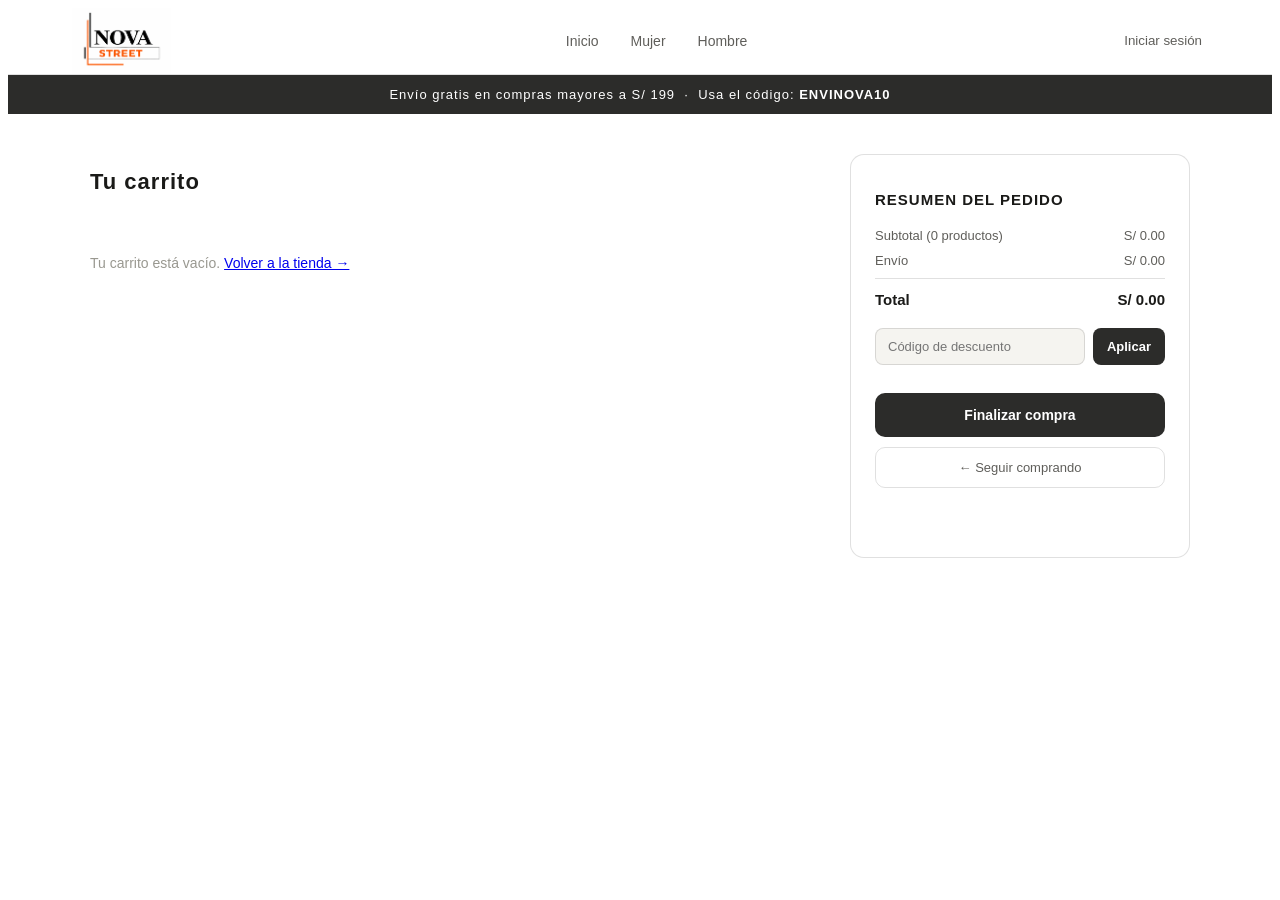
==== commit 2ebeb15e: "Aumento en el navbar un inicio" ====
--- a/carrito.html
+++ b/carrito.html
@@ -12,6 +12,7 @@
 <nav>
   <img src="img/loguito.2.png" class="loguito" alt="Nova Street"/>
   <ul class="nav-links">
+    <li><a href="Proyecto.html">Inicio</a></li>
     <li><a href="Mujeres.html">Mujer</a></li>
     <li><a href="Hombres.html">Hombre</a></li>
   </ul>
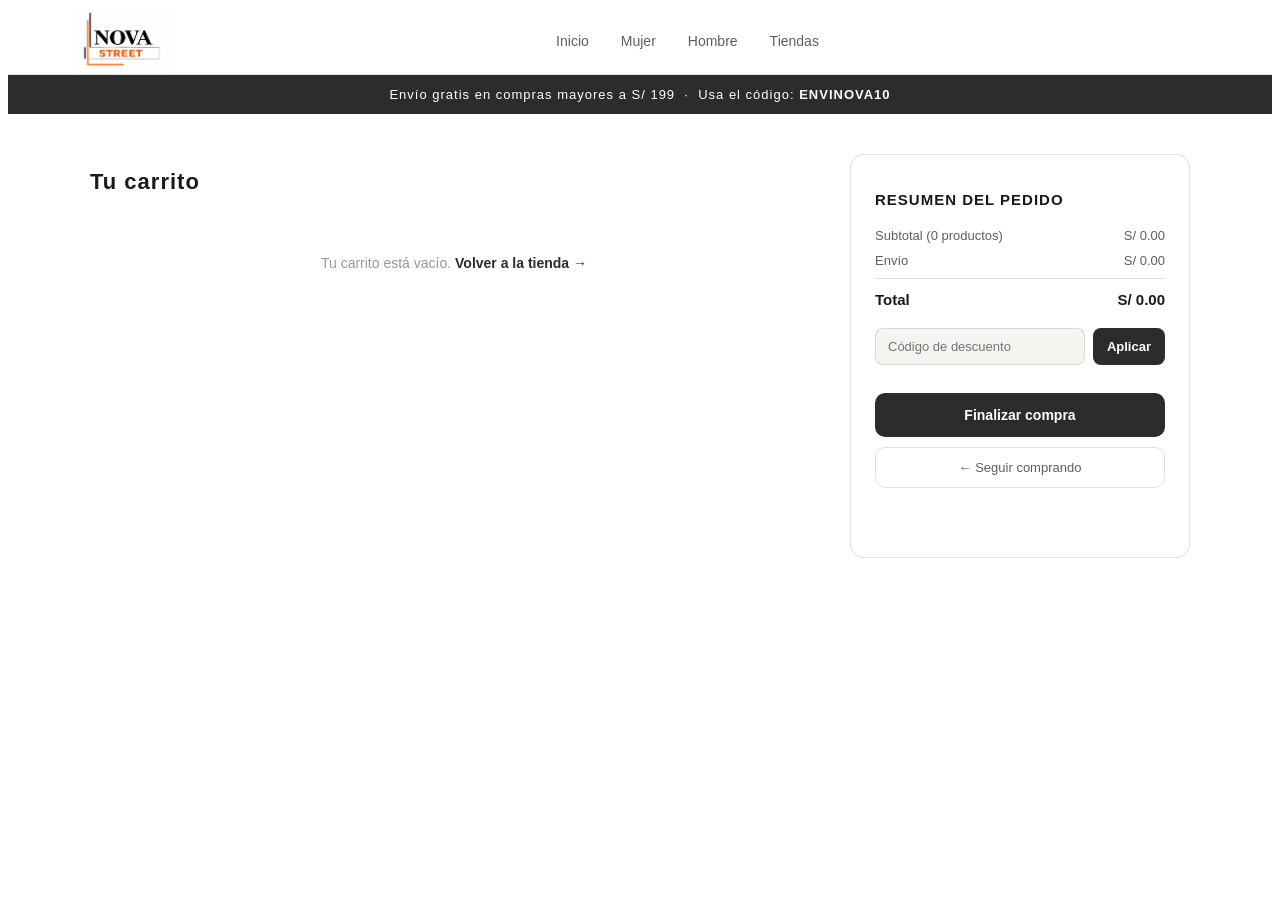
==== commit 37040702: "Se añadio un buscador en cada pagina y un favoritos en cada prenda" ====
--- a/carrito.html
+++ b/carrito.html
@@ -15,6 +15,7 @@
     <li><a href="Proyecto.html">Inicio</a></li>
     <li><a href="Mujeres.html">Mujer</a></li>
     <li><a href="Hombres.html">Hombre</a></li>
+    <li><a href="nuestrastiendas.html">Tiendas</a></li>
   </ul>
   <div class="nav-right">
     <span class="nav-user" id="nombreUsuario"></span>
@@ -67,10 +68,12 @@
       <div class="field">
         <label for="direccion">Dirección</label>
         <input type="text" id="direccion" placeholder="Av. Arequipa 123, Lima" required/>
+        <div class="mensaje error" id="error-direccion"></div>
       </div>
       <div class="field">
         <label for="telefono">Teléfono</label>
         <input type="tel" id="telefono" placeholder="987654321" required/>
+        <div class="mensaje error" id="error-telefono"></div>
       </div>
       <button type="submit" class="btn-confirmar">Confirmar pedido ✓</button>
     </form>
@@ -80,6 +83,7 @@
  
 </div>
  
+<script src="js/shared.js"></script>
 <script src="js/carrito.js"></script>
 </body>
 </html>
--- a/css/1.css
+++ b/css/1.css
@@ -370,4 +370,270 @@
 
     @media (max-width: 768px) {
       .cart-bar { width: calc(100% - 2rem); }
+    }
+
+    /* MODALES */
+    .modal-overlay {
+      display: none;
+      position: fixed;
+      top: 0;
+      left: 0;
+      right: 0;
+      bottom: 0;
+      background: rgba(0, 0, 0, 0.5);
+      z-index: 1000;
+      align-items: center;
+      justify-content: center;
+      animation: fadeIn 0.2s ease-in;
+    }
+    .modal-overlay.active {
+      display: flex;
+    }
+    .modal-content {
+      background: var(--bg-primary);
+      border-radius: 16px;
+      width: 90%;
+      max-width: 600px;
+      max-height: 80vh;
+      overflow-y: auto;
+      padding: 0;
+      box-shadow: 0 10px 40px rgba(0, 0, 0, 0.15);
+      animation: slideUp 0.3s ease-out;
+    }
+    .modal-header {
+      display: flex;
+      align-items: center;
+      justify-content: space-between;
+      padding: 20px;
+      border-bottom: 0.5px solid var(--border);
+      position: sticky;
+      top: 0;
+      background: var(--bg-primary);
+    }
+    .modal-header h2 {
+      font-size: 18px;
+      font-weight: 600;
+      color: var(--text-primary);
+      margin: 0;
+    }
+    .modal-close {
+      background: none;
+      border: none;
+      font-size: 24px;
+      color: var(--text-secondary);
+      cursor: pointer;
+      padding: 0;
+      width: 32px;
+      height: 32px;
+      display: flex;
+      align-items: center;
+      justify-content: center;
+      border-radius: 6px;
+      transition: background 0.2s, color 0.2s;
+    }
+    .modal-close:hover {
+      background: var(--bg-secondary);
+      color: var(--text-primary);
+    }
+
+    /* BÚSQUEDA */
+    .search-input {
+      width: 100%;
+      padding: 14px 20px;
+      border: none;
+      border-bottom: 0.5px solid var(--border);
+      font-size: 15px;
+      font-family: inherit;
+      color: var(--text-primary);
+      outline: none;
+      background: var(--bg-primary);
+    }
+    .search-input::placeholder {
+      color: var(--text-tertiary);
+    }
+    .search-results {
+      padding: 16px 20px;
+      max-height: 400px;
+      overflow-y: auto;
+    }
+    .search-result-item {
+      padding: 12px;
+      margin-bottom: 8px;
+      border: 0.5px solid var(--border);
+      border-radius: 8px;
+      cursor: pointer;
+      transition: background 0.2s, border-color 0.2s;
+      display: flex;
+      align-items: center;
+      gap: 12px;
+    }
+    .search-result-item:hover {
+      background: var(--bg-secondary);
+      border-color: var(--accent);
+    }
+    .search-result-img {
+      width: 60px;
+      height: 60px;
+      background: var(--bg-secondary);
+      border-radius: 6px;
+      display: flex;
+      align-items: center;
+      justify-content: center;
+      font-size: 24px;
+      flex-shrink: 0;
+    }
+    .search-result-info {
+      flex: 1;
+      min-width: 0;
+    }
+    .search-result-name {
+      font-size: 13px;
+      font-weight: 600;
+      color: var(--text-primary);
+      margin-bottom: 2px;
+    }
+    .search-result-price {
+      font-size: 12px;
+      color: var(--text-secondary);
+    }
+    .search-no-results {
+      text-align: center;
+      padding: 40px 20px;
+      color: var(--text-tertiary);
+      font-size: 14px;
+    }
+
+    /* GUÍA DE TALLAS */
+    .size-guide {
+      padding: 20px;
+    }
+    .size-guide h3 {
+      font-size: 15px;
+      font-weight: 600;
+      color: var(--text-primary);
+      margin-top: 16px;
+      margin-bottom: 12px;
+    }
+    .size-guide h3:first-child {
+      margin-top: 0;
+    }
+    .size-guide table {
+      width: 100%;
+      border-collapse: collapse;
+      margin-bottom: 16px;
+      font-size: 13px;
+    }
+    .size-guide table th {
+      background: var(--bg-secondary);
+      padding: 10px;
+      text-align: left;
+      font-weight: 600;
+      color: var(--text-primary);
+      border-bottom: 0.5px solid var(--border);
+    }
+    .size-guide table td {
+      padding: 10px;
+      border-bottom: 0.5px solid var(--border);
+      color: var(--text-secondary);
+    }
+
+    /* CATEGORÍA ACTIVA */
+    .cat-card.active {
+      border-color: var(--accent);
+      background: var(--bg-secondary);
+      box-shadow: 0 2px 8px rgba(44, 44, 42, 0.1);
+    }
+    .cat-card.active .cat-label {
+      background: var(--accent);
+      color: #fff;
+    }
+
+    /* FAVORITOS */
+    .heart-icon {
+      width: 24px;
+      height: 24px;
+      border: none;
+      background: none;
+      cursor: pointer;
+      padding: 0;
+      font-size: 16px;
+      display: flex;
+      align-items: center;
+      justify-content: center;
+      transition: transform 0.2s;
+    }
+    .heart-icon:hover {
+      transform: scale(1.2);
+    }
+    .heart-icon.favorited {
+      animation: heartBeat 0.4s ease-in-out;
+    }
+
+    @keyframes heartBeat {
+      0% { transform: scale(1); }
+      10%, 20% { transform: scale(1.15); }
+      30% { transform: scale(1); }
+    }
+
+    @keyframes fadeIn {
+      from {
+        opacity: 0;
+      }
+      to {
+        opacity: 1;
+      }
+    }
+
+    @keyframes slideUp {
+      from {
+        transform: translateY(20px);
+        opacity: 0;
+      }
+      to {
+        transform: translateY(0);
+        opacity: 1;
+      }
+    }
+
+    /* INDICADOR DE USUARIO */
+    .nav-user {
+      font-size: 14px;
+      color: var(--text-secondary);
+      margin-right: 16px;
+      font-weight: 500;
+    }
+
+    /* MENSAJES DE VALIDACIÓN */
+    .mensaje {
+      padding: 10px 15px;
+      border-radius: 6px;
+      font-size: 14px;
+      margin-top: 10px;
+      display: none;
+    }
+    .mensaje.error {
+      background: #fee;
+      color: #c33;
+      border: 1px solid #fcc;
+    }
+    .mensaje.success {
+      background: #efe;
+      color: #363;
+      border: 1px solid #cfc;
+    }
+
+    /* CARRITO VACÍO */
+    .carrito-vacio {
+      text-align: center;
+      padding: 40px 20px;
+      color: var(--text-tertiary);
+      font-size: 16px;
+    }
+    .carrito-vacio a {
+      color: var(--accent);
+      text-decoration: none;
+      font-weight: 600;
+    }
+    .carrito-vacio a:hover {
+      text-decoration: underline;
     }
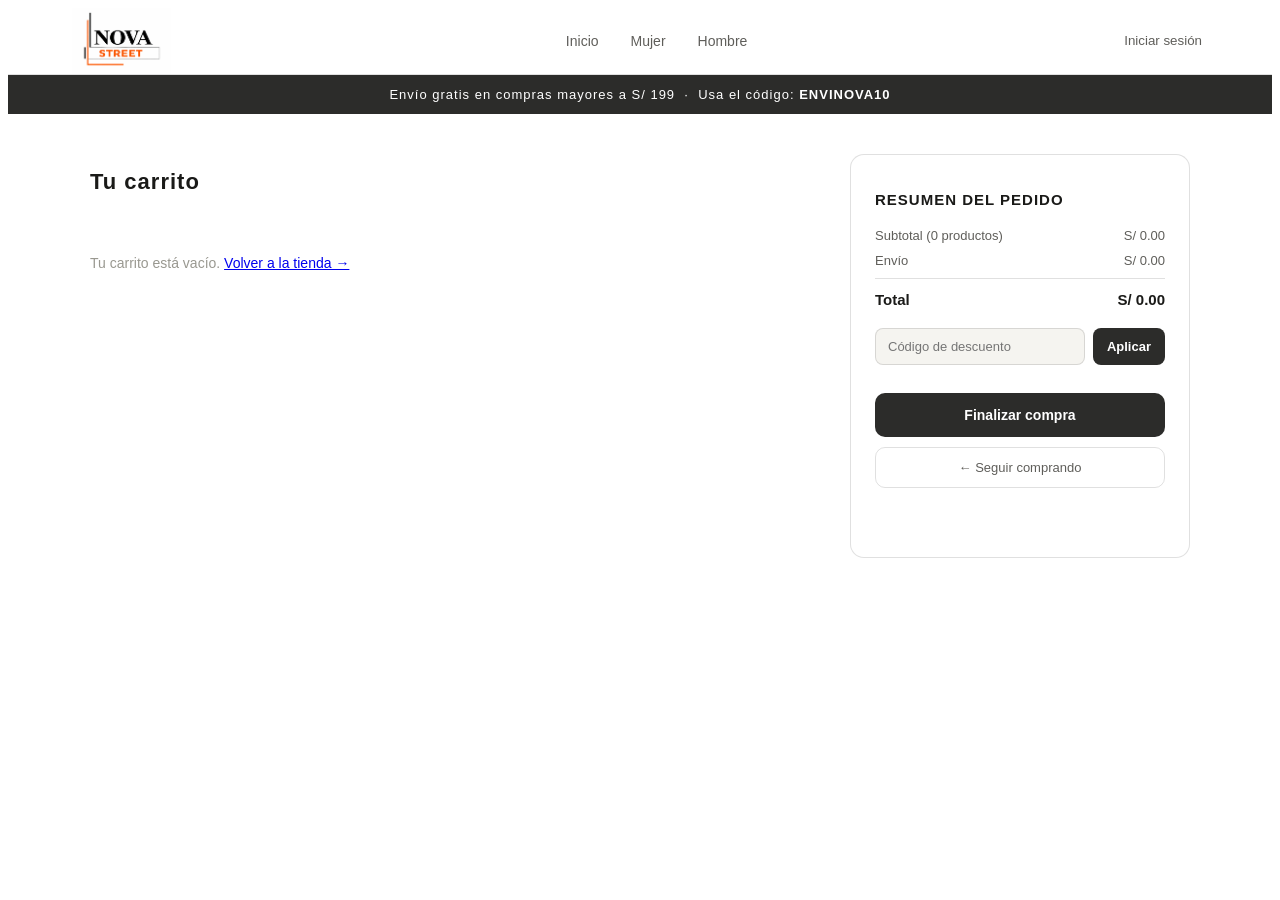
==== commit 17e9c8cf: "Se regreso a la copia de seguridad" ====
--- a/carrito.html
+++ b/carrito.html
@@ -15,7 +15,6 @@
     <li><a href="Proyecto.html">Inicio</a></li>
     <li><a href="Mujeres.html">Mujer</a></li>
     <li><a href="Hombres.html">Hombre</a></li>
-    <li><a href="nuestrastiendas.html">Tiendas</a></li>
   </ul>
   <div class="nav-right">
     <span class="nav-user" id="nombreUsuario"></span>
@@ -68,12 +67,10 @@
       <div class="field">
         <label for="direccion">Dirección</label>
         <input type="text" id="direccion" placeholder="Av. Arequipa 123, Lima" required/>
-        <div class="mensaje error" id="error-direccion"></div>
       </div>
       <div class="field">
         <label for="telefono">Teléfono</label>
         <input type="tel" id="telefono" placeholder="987654321" required/>
-        <div class="mensaje error" id="error-telefono"></div>
       </div>
       <button type="submit" class="btn-confirmar">Confirmar pedido ✓</button>
     </form>
@@ -83,7 +80,6 @@
  
 </div>
  
-<script src="js/shared.js"></script>
 <script src="js/carrito.js"></script>
 </body>
 </html>
--- a/css/1.css
+++ b/css/1.css
@@ -370,270 +370,4 @@
 
     @media (max-width: 768px) {
       .cart-bar { width: calc(100% - 2rem); }
-    }
-
-    /* MODALES */
-    .modal-overlay {
-      display: none;
-      position: fixed;
-      top: 0;
-      left: 0;
-      right: 0;
-      bottom: 0;
-      background: rgba(0, 0, 0, 0.5);
-      z-index: 1000;
-      align-items: center;
-      justify-content: center;
-      animation: fadeIn 0.2s ease-in;
-    }
-    .modal-overlay.active {
-      display: flex;
-    }
-    .modal-content {
-      background: var(--bg-primary);
-      border-radius: 16px;
-      width: 90%;
-      max-width: 600px;
-      max-height: 80vh;
-      overflow-y: auto;
-      padding: 0;
-      box-shadow: 0 10px 40px rgba(0, 0, 0, 0.15);
-      animation: slideUp 0.3s ease-out;
-    }
-    .modal-header {
-      display: flex;
-      align-items: center;
-      justify-content: space-between;
-      padding: 20px;
-      border-bottom: 0.5px solid var(--border);
-      position: sticky;
-      top: 0;
-      background: var(--bg-primary);
-    }
-    .modal-header h2 {
-      font-size: 18px;
-      font-weight: 600;
-      color: var(--text-primary);
-      margin: 0;
-    }
-    .modal-close {
-      background: none;
-      border: none;
-      font-size: 24px;
-      color: var(--text-secondary);
-      cursor: pointer;
-      padding: 0;
-      width: 32px;
-      height: 32px;
-      display: flex;
-      align-items: center;
-      justify-content: center;
-      border-radius: 6px;
-      transition: background 0.2s, color 0.2s;
-    }
-    .modal-close:hover {
-      background: var(--bg-secondary);
-      color: var(--text-primary);
-    }
-
-    /* BÚSQUEDA */
-    .search-input {
-      width: 100%;
-      padding: 14px 20px;
-      border: none;
-      border-bottom: 0.5px solid var(--border);
-      font-size: 15px;
-      font-family: inherit;
-      color: var(--text-primary);
-      outline: none;
-      background: var(--bg-primary);
-    }
-    .search-input::placeholder {
-      color: var(--text-tertiary);
-    }
-    .search-results {
-      padding: 16px 20px;
-      max-height: 400px;
-      overflow-y: auto;
-    }
-    .search-result-item {
-      padding: 12px;
-      margin-bottom: 8px;
-      border: 0.5px solid var(--border);
-      border-radius: 8px;
-      cursor: pointer;
-      transition: background 0.2s, border-color 0.2s;
-      display: flex;
-      align-items: center;
-      gap: 12px;
-    }
-    .search-result-item:hover {
-      background: var(--bg-secondary);
-      border-color: var(--accent);
-    }
-    .search-result-img {
-      width: 60px;
-      height: 60px;
-      background: var(--bg-secondary);
-      border-radius: 6px;
-      display: flex;
-      align-items: center;
-      justify-content: center;
-      font-size: 24px;
-      flex-shrink: 0;
-    }
-    .search-result-info {
-      flex: 1;
-      min-width: 0;
-    }
-    .search-result-name {
-      font-size: 13px;
-      font-weight: 600;
-      color: var(--text-primary);
-      margin-bottom: 2px;
-    }
-    .search-result-price {
-      font-size: 12px;
-      color: var(--text-secondary);
-    }
-    .search-no-results {
-      text-align: center;
-      padding: 40px 20px;
-      color: var(--text-tertiary);
-      font-size: 14px;
-    }
-
-    /* GUÍA DE TALLAS */
-    .size-guide {
-      padding: 20px;
-    }
-    .size-guide h3 {
-      font-size: 15px;
-      font-weight: 600;
-      color: var(--text-primary);
-      margin-top: 16px;
-      margin-bottom: 12px;
-    }
-    .size-guide h3:first-child {
-      margin-top: 0;
-    }
-    .size-guide table {
-      width: 100%;
-      border-collapse: collapse;
-      margin-bottom: 16px;
-      font-size: 13px;
-    }
-    .size-guide table th {
-      background: var(--bg-secondary);
-      padding: 10px;
-      text-align: left;
-      font-weight: 600;
-      color: var(--text-primary);
-      border-bottom: 0.5px solid var(--border);
-    }
-    .size-guide table td {
-      padding: 10px;
-      border-bottom: 0.5px solid var(--border);
-      color: var(--text-secondary);
-    }
-
-    /* CATEGORÍA ACTIVA */
-    .cat-card.active {
-      border-color: var(--accent);
-      background: var(--bg-secondary);
-      box-shadow: 0 2px 8px rgba(44, 44, 42, 0.1);
-    }
-    .cat-card.active .cat-label {
-      background: var(--accent);
-      color: #fff;
-    }
-
-    /* FAVORITOS */
-    .heart-icon {
-      width: 24px;
-      height: 24px;
-      border: none;
-      background: none;
-      cursor: pointer;
-      padding: 0;
-      font-size: 16px;
-      display: flex;
-      align-items: center;
-      justify-content: center;
-      transition: transform 0.2s;
-    }
-    .heart-icon:hover {
-      transform: scale(1.2);
-    }
-    .heart-icon.favorited {
-      animation: heartBeat 0.4s ease-in-out;
-    }
-
-    @keyframes heartBeat {
-      0% { transform: scale(1); }
-      10%, 20% { transform: scale(1.15); }
-      30% { transform: scale(1); }
-    }
-
-    @keyframes fadeIn {
-      from {
-        opacity: 0;
-      }
-      to {
-        opacity: 1;
-      }
-    }
-
-    @keyframes slideUp {
-      from {
-        transform: translateY(20px);
-        opacity: 0;
-      }
-      to {
-        transform: translateY(0);
-        opacity: 1;
-      }
-    }
-
-    /* INDICADOR DE USUARIO */
-    .nav-user {
-      font-size: 14px;
-      color: var(--text-secondary);
-      margin-right: 16px;
-      font-weight: 500;
-    }
-
-    /* MENSAJES DE VALIDACIÓN */
-    .mensaje {
-      padding: 10px 15px;
-      border-radius: 6px;
-      font-size: 14px;
-      margin-top: 10px;
-      display: none;
-    }
-    .mensaje.error {
-      background: #fee;
-      color: #c33;
-      border: 1px solid #fcc;
-    }
-    .mensaje.success {
-      background: #efe;
-      color: #363;
-      border: 1px solid #cfc;
-    }
-
-    /* CARRITO VACÍO */
-    .carrito-vacio {
-      text-align: center;
-      padding: 40px 20px;
-      color: var(--text-tertiary);
-      font-size: 16px;
-    }
-    .carrito-vacio a {
-      color: var(--accent);
-      text-decoration: none;
-      font-weight: 600;
-    }
-    .carrito-vacio a:hover {
-      text-decoration: underline;
     }
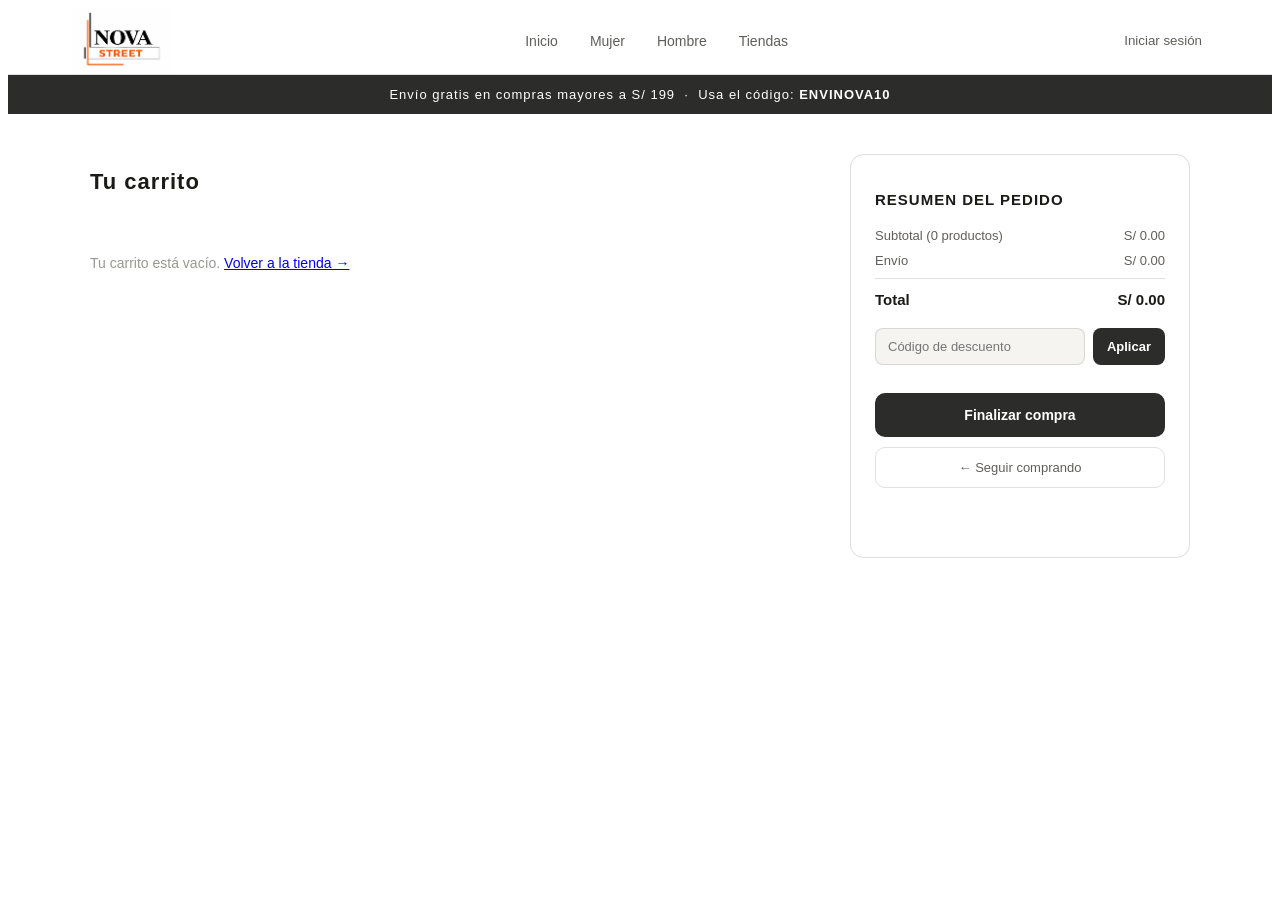
==== commit a093b890: "Se añadio la ubicacion de la tienda en los navbar y se acomodaron las categorias" ====
--- a/carrito.html
+++ b/carrito.html
@@ -15,6 +15,7 @@
     <li><a href="Proyecto.html">Inicio</a></li>
     <li><a href="Mujeres.html">Mujer</a></li>
     <li><a href="Hombres.html">Hombre</a></li>
+    <li><a href="nuestrastiendas.html">Tiendas</a></li>
   </ul>
   <div class="nav-right">
     <span class="nav-user" id="nombreUsuario"></span>
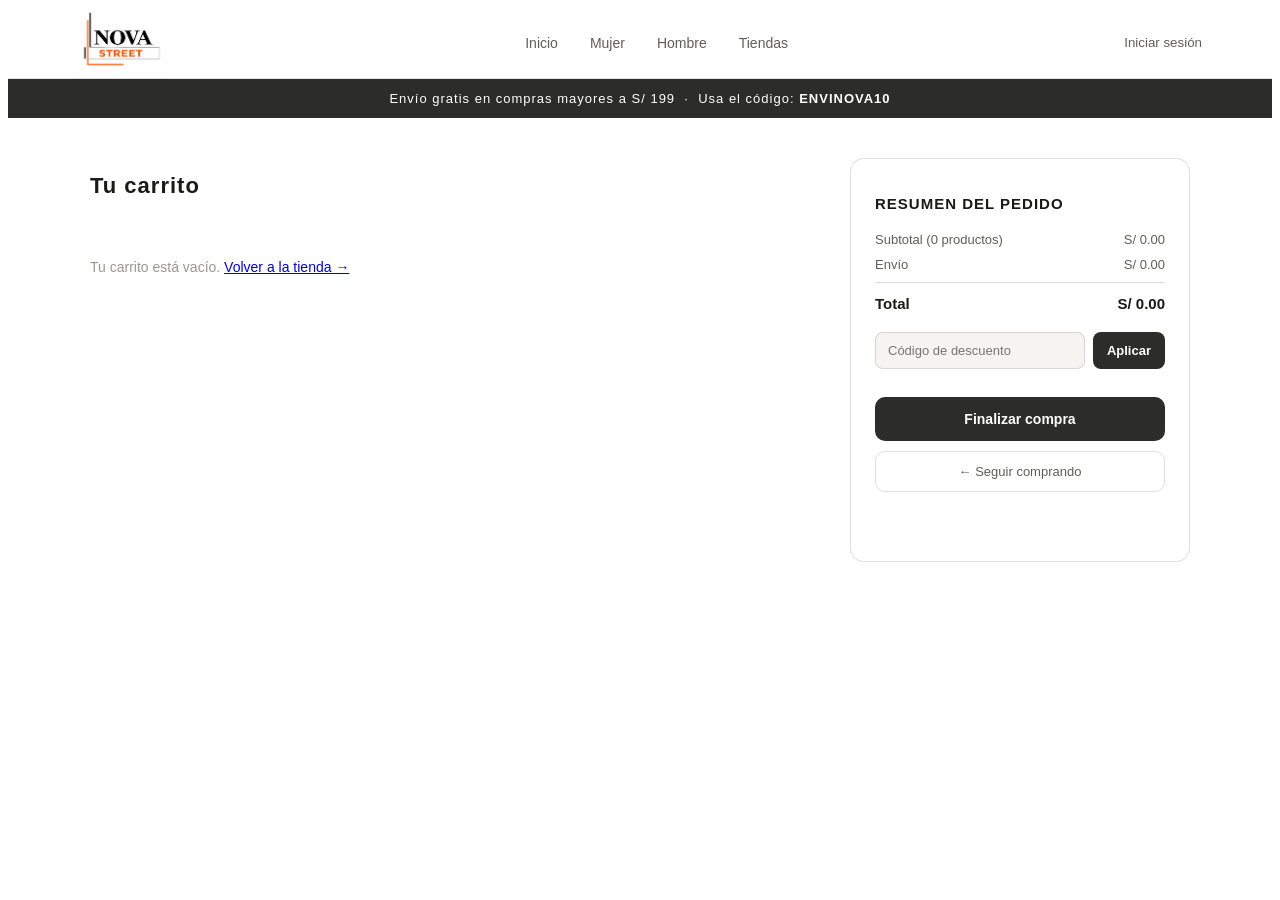
==== commit 43b37c59: "Agregando mas Home Link" ====
--- a/carrito.html
+++ b/carrito.html
@@ -10,7 +10,9 @@
  
 <!-- NAVBAR -->
 <nav>
-  <img src="img/loguito.2.png" class="loguito" alt="Nova Street"/>
+  <a href="Proyecto.html">
+    <img src="img/loguito.2.png" class="loguito" alt="Nova Street"/>
+  </a>
   <ul class="nav-links">
     <li><a href="Proyecto.html">Inicio</a></li>
     <li><a href="Mujeres.html">Mujer</a></li>
--- a/css/1.css
+++ b/css/1.css
@@ -169,6 +169,31 @@
       font-size: 48px;
       position: relative;
     }
+    .favorite-btn {
+      position: absolute;
+      top: 10px;
+      right: 10px;
+      background: rgba(255,255,255,0.9);
+      border: none;
+      width: 36px;
+      height: 36px;
+      border-radius: 50%;
+      cursor: pointer;
+      display: flex;
+      align-items: center;
+      justify-content: center;
+      color: var(--text-secondary);
+      transition: all 0.2s;
+      z-index: 10;
+    }
+    .favorite-btn:hover {
+      background: #fff;
+      color: var(--coral);
+    }
+    .favorite-btn.active {
+      color: var(--coral);
+      background: rgba(216, 90, 48, 0.1);
+    }
     .badge {
       position: absolute; top: 10px; left: 10px;
       font-size: 11px; font-weight: 600;
@@ -370,4 +395,290 @@
 
     @media (max-width: 768px) {
       .cart-bar { width: calc(100% - 2rem); }
-    }+    }
+
+    /* MODAL GUÍA DE TALLAS */
+    .modal {
+      display: none;
+      position: fixed;
+      top: 0;
+      left: 0;
+      width: 100%;
+      height: 100%;
+      background: rgba(0, 0, 0, 0.5);
+      z-index: 1000;
+      align-items: center;
+      justify-content: center;
+      padding: 20px;
+    }
+    .modal.active {
+      display: flex;
+    }
+    .modal-content {
+      background: var(--bg-primary);
+      border-radius: 12px;
+      max-width: 700px;
+      width: 100%;
+      max-height: 80vh;
+      overflow-y: auto;
+      box-shadow: 0 10px 40px rgba(0, 0, 0, 0.2);
+    }
+    .modal-header {
+      display: flex;
+      justify-content: space-between;
+      align-items: center;
+      padding: 24px 24px 16px;
+      border-bottom: 0.5px solid var(--border);
+    }
+    .modal-header h2 {
+      font-size: 22px;
+      font-weight: 600;
+      color: var(--text-primary);
+    }
+    .close-btn {
+      background: none;
+      border: none;
+      font-size: 24px;
+      color: var(--text-secondary);
+      cursor: pointer;
+      padding: 4px 8px;
+      transition: color 0.2s;
+    }
+    .close-btn:hover {
+      color: var(--text-primary);
+    }
+    .modal-body {
+      padding: 24px;
+    }
+
+    /* TABS */
+    .tabs-container {
+      display: flex;
+      gap: 12px;
+      margin-bottom: 24px;
+      border-bottom: 0.5px solid var(--border);
+    }
+    .tab-btn {
+      background: none;
+      border: none;
+      padding: 12px 16px;
+      font-size: 14px;
+      font-weight: 500;
+      color: var(--text-secondary);
+      cursor: pointer;
+      border-bottom: 2px solid transparent;
+      margin-bottom: -0.5px;
+      transition: all 0.2s;
+    }
+    .tab-btn.active {
+      color: var(--text-primary);
+      border-bottom-color: var(--accent);
+    }
+    .tab-btn:hover {
+      color: var(--text-primary);
+    }
+
+    /* TAB CONTENT */
+    .tab-content {
+      display: none;
+    }
+    .tab-content.active {
+      display: block;
+    }
+
+    /* SIZE TABLE */
+    .size-table {
+      width: 100%;
+      border-collapse: collapse;
+      margin-bottom: 24px;
+    }
+    .size-table thead {
+      background: var(--bg-secondary);
+    }
+    .size-table th {
+      padding: 12px 14px;
+      text-align: left;
+      font-size: 12px;
+      font-weight: 600;
+      color: var(--text-secondary);
+      border-bottom: 0.5px solid var(--border);
+    }
+    .size-table td {
+      padding: 12px 14px;
+      font-size: 14px;
+      color: var(--text-primary);
+      border-bottom: 0.5px solid var(--border);
+    }
+    .size-table tbody tr:hover {
+      background: var(--bg-secondary);
+    }
+    .size-label {
+      font-weight: 600;
+    }
+
+    /* INSTRUCTIONS */
+    .size-instructions {
+      background: var(--bg-secondary);
+      border-radius: 8px;
+      padding: 16px 18px;
+    }
+    .size-instructions h4 {
+      font-size: 14px;
+      font-weight: 600;
+      color: var(--text-primary);
+      margin-bottom: 12px;
+    }
+    .size-instructions ul {
+      list-style: none;
+      padding: 0;
+    }
+    .size-instructions li {
+      font-size: 13px;
+      color: var(--text-secondary);
+      line-height: 1.6;
+      margin-bottom: 8px;
+    }
+    .size-instructions li:last-child {
+      margin-bottom: 0;
+    }
+
+    /* SEARCH MODAL */
+    .search-modal-content {
+      background: var(--bg-primary);
+      border-radius: 12px;
+      width: 100%;
+      max-width: 600px;
+      max-height: 80vh;
+      display: flex;
+      flex-direction: column;
+      overflow: hidden;
+      box-shadow: 0 10px 40px rgba(0, 0, 0, 0.2);
+    }
+    .search-header {
+      display: flex;
+      align-items: center;
+      gap: 12px;
+      padding: 16px 20px;
+      border-bottom: 0.5px solid var(--border);
+    }
+    .search-input {
+      flex: 1;
+      border: none;
+      background: none;
+      font-size: 16px;
+      color: var(--text-primary);
+      outline: none;
+      font-family: inherit;
+    }
+    .search-input::placeholder {
+      color: var(--text-tertiary);
+    }
+    .search-results {
+      overflow-y: auto;
+      flex: 1;
+      padding: 16px;
+    }
+    .search-result-item {
+      display: flex;
+      gap: 12px;
+      padding: 12px;
+      border-radius: 8px;
+      cursor: pointer;
+      transition: background 0.2s;
+      margin-bottom: 8px;
+    }
+    .search-result-item:hover {
+      background: var(--bg-secondary);
+    }
+    .search-result-img {
+      width: 60px;
+      height: 60px;
+      background: var(--bg-secondary);
+      border-radius: 6px;
+      flex-shrink: 0;
+      display: flex;
+      align-items: center;
+      justify-content: center;
+    }
+    .search-result-info {
+      flex: 1;
+    }
+    .search-result-name {
+      font-size: 14px;
+      font-weight: 500;
+      color: var(--text-primary);
+      margin-bottom: 4px;
+    }
+    .search-result-cat {
+      font-size: 12px;
+      color: var(--text-secondary);
+      margin-bottom: 6px;
+    }
+    .search-result-price {
+      font-size: 14px;
+      font-weight: 600;
+      color: var(--accent);
+    }
+    .search-empty {
+      text-align: center;
+      padding: 40px 20px;
+      color: var(--text-tertiary);
+      font-size: 14px;
+    }
+
+    /* FAVORITES GRID */
+    .favorites-grid {
+      display: grid;
+      grid-template-columns: repeat(3, 1fr);
+      gap: 16px;
+    }
+    .favorites-empty {
+      grid-column: 1 / -1;
+      text-align: center;
+      padding: 60px 20px;
+      color: var(--text-tertiary);
+    }
+    .favorites-empty svg {
+      width: 48px;
+      height: 48px;
+      margin-bottom: 12px;
+      opacity: 0.5;
+    }
+
+    /* RESPONSIVE */
+    @media (max-width: 768px) {
+      .modal-content {
+        max-height: 90vh;
+      }
+      .size-table {
+        font-size: 12px;
+      }
+      .size-table th,
+      .size-table td {
+        padding: 10px 8px;
+      }
+      .search-modal-content {
+        max-width: calc(100% - 40px);
+      }
+      .favorites-grid {
+        grid-template-columns: repeat(2, 1fr);
+      }
+    }
+    /* Buscador */
+    .search-result-img {
+      width: 60px;
+      height: 60px;
+      border-radius: 8px;
+      overflow: hidden;
+      display: flex;
+      justify-content: center;
+      align-items: center;
+      background: #f2f2f2;
+    }
+
+    .search-result-img img {
+     width: 100%;
+     height: 100%;
+     object-fit: cover;
+    }
+
